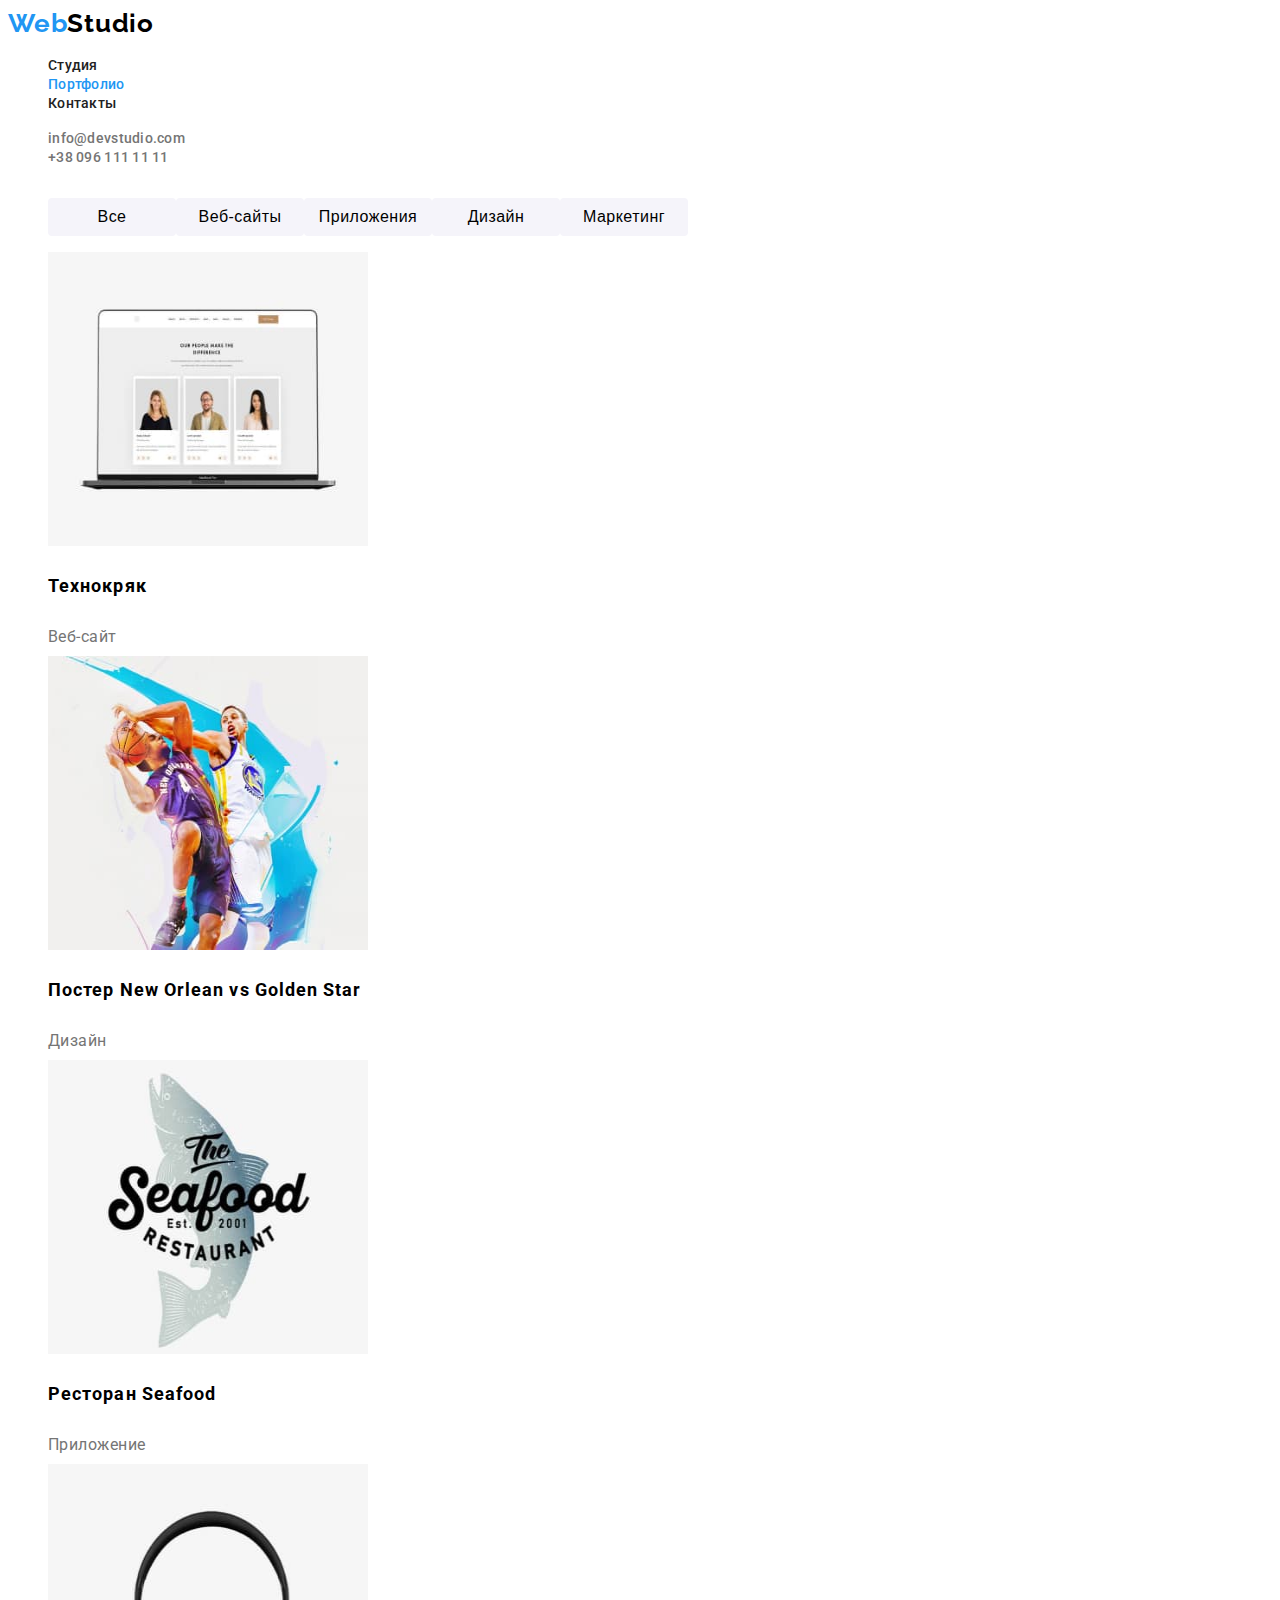
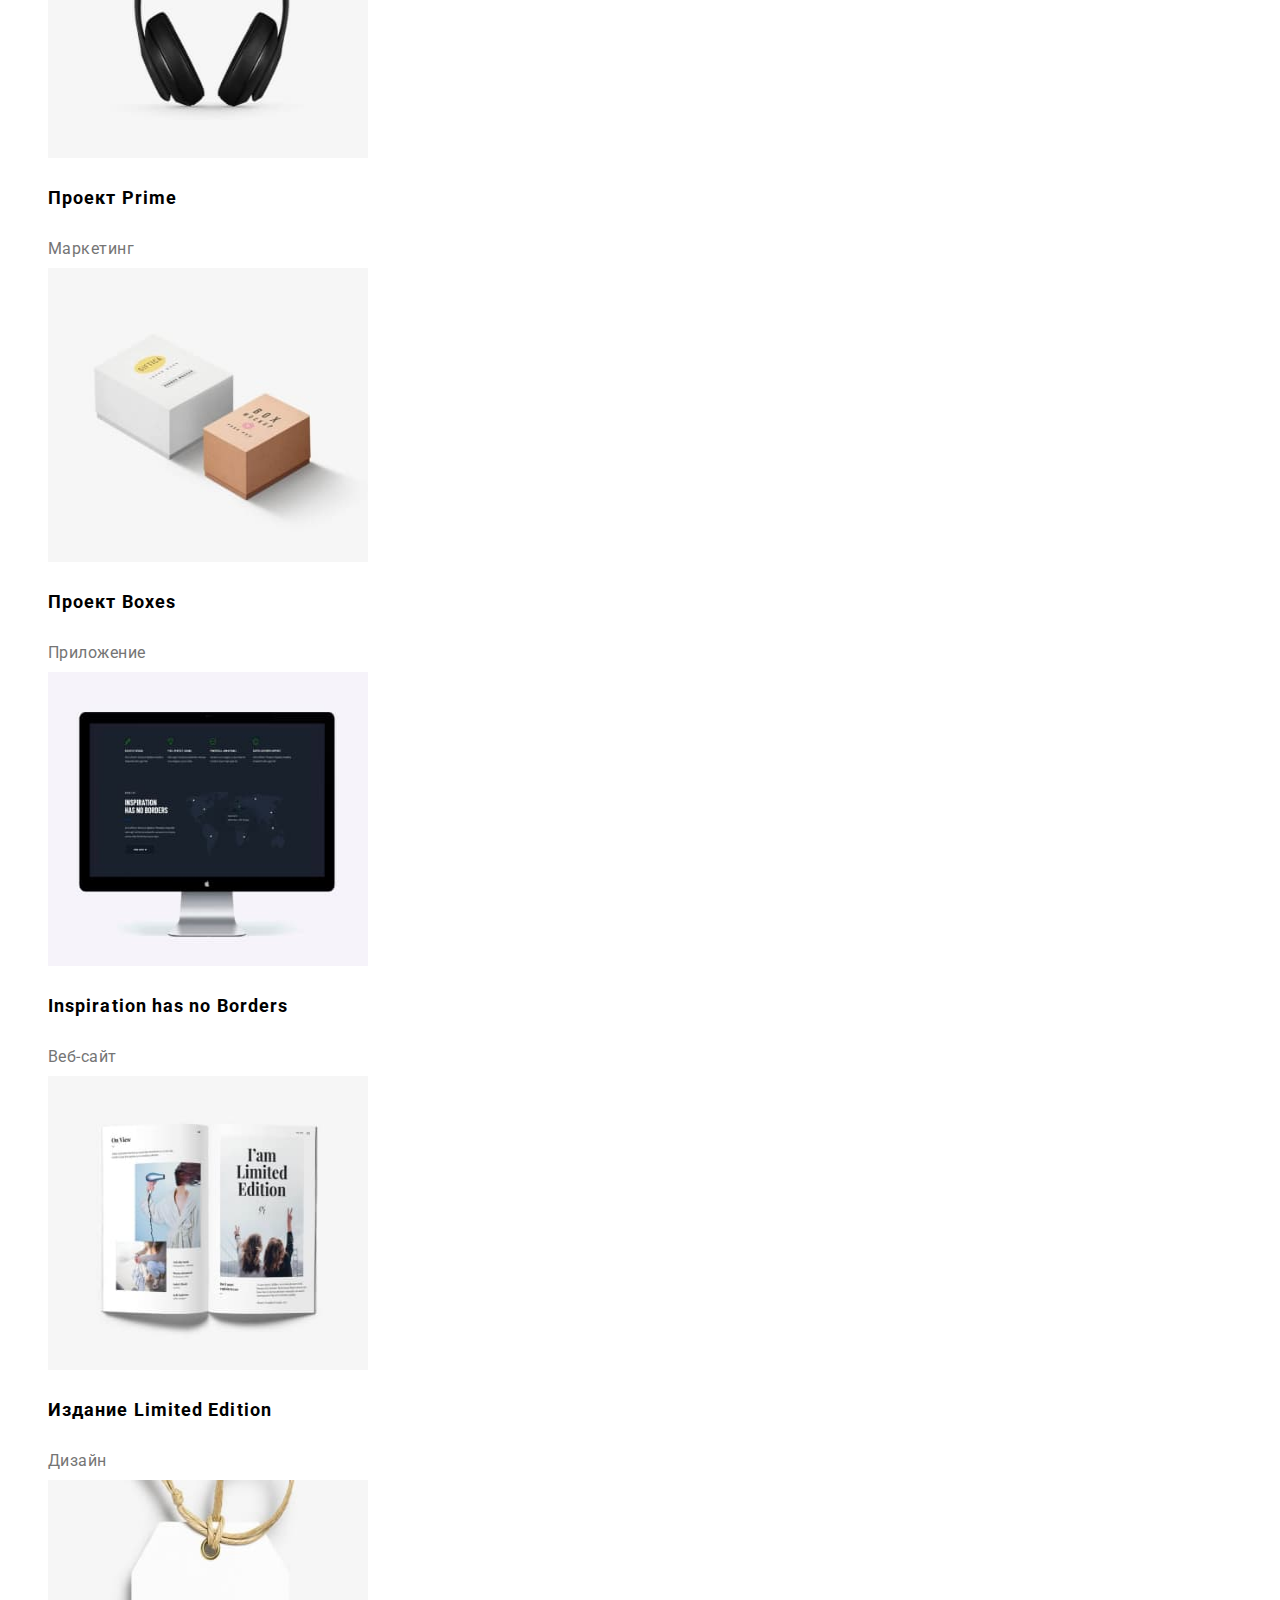
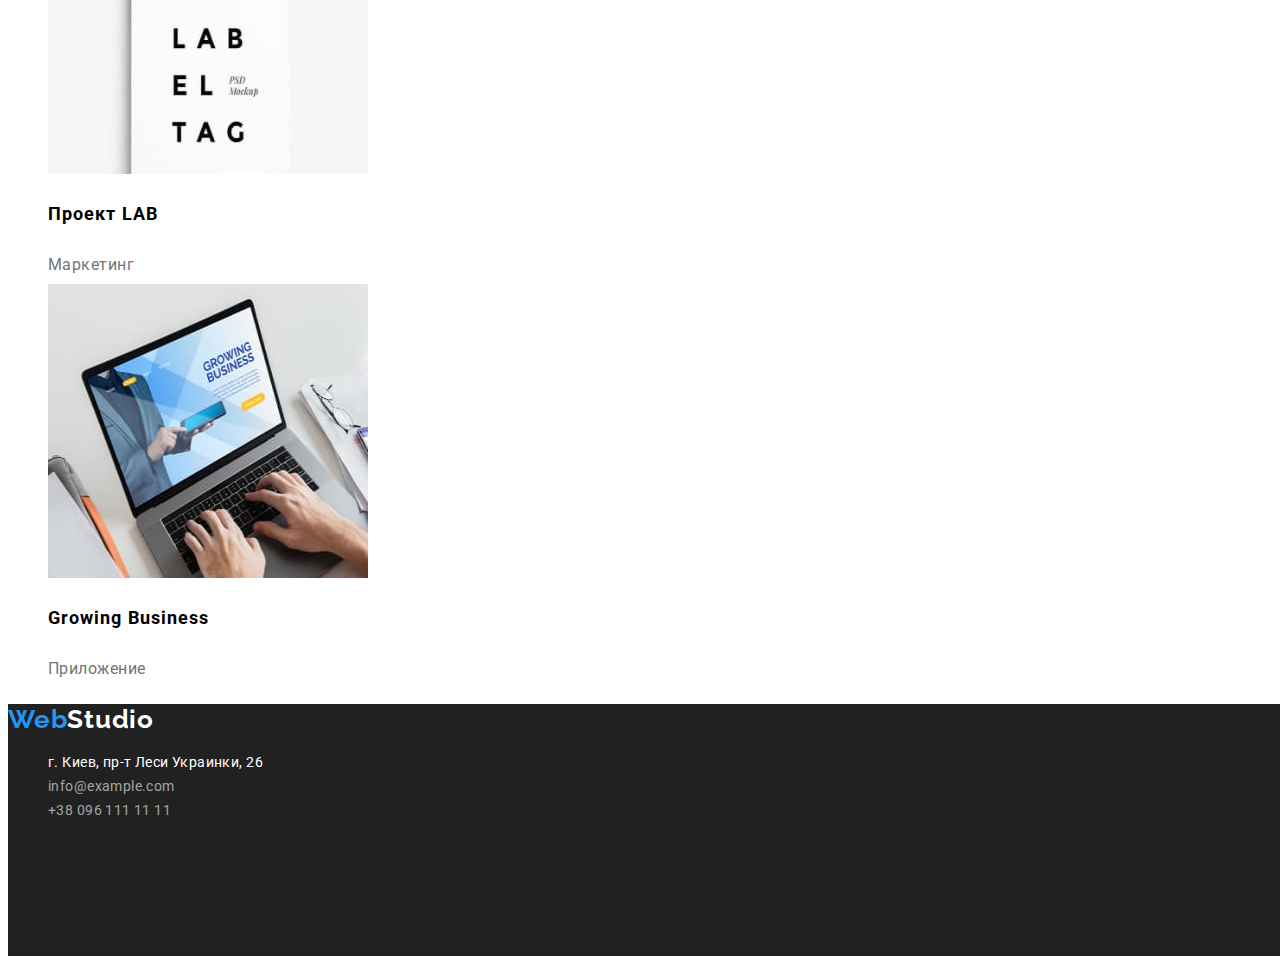
==== portfolio.html @ 4c4f1036 "End" ====
<!DOCTYPE html>
<html lang="ru">
<head>
    <meta charset="UTF-8">
    <meta http-equiv="X-UA-Compatible" content="IE=edge">
    <meta name="viewport" content="width=device-width, initial-scale=1.0">
    <title>Портфолио</title>
    <link rel="preconnect" href="https://fonts.googleapis.com">
    <link rel="preconnect" href="https://fonts.gstatic.com" crossorigin>
    <link href="https://fonts.googleapis.com/css2?family=Raleway:wght@700&family=Roboto:wght@400;500;700;900&display=swap"
        rel="stylesheet">
        <link rel="stylesheet" href="./css/styles.css">
</head>
<body>
<header class="head">
    <nav class="menu">
        <a class="logo link" href="./index.html" lang="en">Web<span class="logo-tone">Studio</span></a>
        <ul class="list">
            <li><a class="menu-link link" href="./index.html">Студия</a></li>
            <li><a class="menu-link link menu-link-active" href="./portfolio.html" rel="noopener noreferrer nofollower">Портфолио</a>
            </li>
            <li><a class="menu-link link" href="#contacts">Контакты</a></li>
        </ul>
    </nav>
    <ul class="list">
        <li><a class="menu-contact link" href="mailto:info@devstudio.com" lang="en">info@devstudio.com</a></li>
        <li><a class="menu-contact link" href="tel:+380961111111">+38 096 111 11 11</a></li>
    </ul>
</header>
    <main>
<section class="sorting">
<h1 class="sorting-title">Портфолио</h1>
<ul class="list sorting-list">
    <li>
        <button class="sorting-btn" type="button">Все</button>
    </li>
    <li>
        <button class="sorting-btn" type="button">Веб-сайты</button>
    </li>
    <li>
        <button class="sorting-btn" type="button">Приложения</button>
    </li>
    <li>
        <button class="sorting-btn" type="button">Дизайн</button>
    </li>
    <li>
        <button class="sorting-btn" type="button">Маркетинг</button>
    </li>
</ul>
</section>
<section>
<ul class="list">
    <li>
        <div class="portfolio-box">
            <img src="./images/portfolio/technoquack.jpg" alt="Илюстрация Технокряк" width="320" height="294">
            <h3 class="portfolio-name">Технокряк</h3>
            <p class="portfolio-type">Веб-сайт</p>
        </div>
    </li>
    <li>
        <div class="portfolio-box">
            <img src="./images/portfolio/novsgs.jpg" alt="Илюстрация постера" width="320" height="294">
            <h3 class="portfolio-name">Постер <span lang="en">New Orlean vs Golden Star</span></h3>
            <p class="portfolio-type">Дизайн</p>
        </div>
    </li>
    <li>
        <div class="portfolio-box">
            <img src="./images/portfolio/seafood.jpg" alt="Илюстрация эмблемы ресторана" width="320" height="294">
            <h3 class="portfolio-name">Ресторан <span lang="en">Seafood</span></h3>
            <p class="portfolio-type">Приложение</p>
        </div>
    </li>
    <li>
        <div class="portfolio-box">
            <img src="./images/portfolio/prime.jpg" alt="Илюстрация проекта" width="320" height="294">
            <h3 class="portfolio-name">Проект <span lang="en">Prime</span></h3>
            <p class="portfolio-type">Маркетинг</p>
        </div>
    </li>
    <li>
        <div class="portfolio-box">
            <img src="./images/portfolio/boxes.jpg" alt="Илюстрация проекта" width="320" height="294">
            <h3 class="portfolio-name">Проект <span lang="en">Boxes</span></h3>
            <p class="portfolio-type">Приложение</p>
        </div>
    </li>
    <li>
        <div class="portfolio-box">
            <img src="./images/portfolio/inspiration-has-no-borders.jpg" alt="Илюстрация веб-сайта" width="320" height="294">
            <h3 class="portfolio-name" lang="en">Inspiration has no Borders</h3>
            <p class="portfolio-type">Веб-сайт</p>
        </div>
    </li>
    <li>
        <div class="portfolio-box">
            <img src="./images/portfolio/limited-edition.jpg" alt="Илюстрация книги" width="320" height="294">
            <h3 class="portfolio-name">Издание <span lang="en">Limited Edition</span></h3>
            <p class="portfolio-type">Дизайн</p>
        </div>
    </li>
    <li>
        <div class="portfolio-box">
            <img src="./images/portfolio/lab.jpg" alt="Илюстрация проекта" width="320" height="294">
            <h3 class="portfolio-name">Проект <span lang="en">LAB</span></h3>
            <p class="portfolio-type">Маркетинг</p>
        </div>
    </li>
    <li>
        <div class="portfolio-box">
            <img src="./images/portfolio/growing-business.jpg" alt="Илюстрация приложения" width="320" height="294">
            <h3  class="portfolio-name" lang="en">Growing Business</h3>
            <p class="portfolio-type">Приложение</p>
        </div>
    </li>
   </ul>
</section>
    </main>
    <footer id="contacts">
        <div class="address">
            <a class="logo link" href="./index.html" lang="en">Web<span class="address-tone">Studio</span></a>
            <address>
                <ul class="list">
                    <li><a class="address-map link" href="https://goo.gl/maps/GMAgVofMBHTWsyfq6" target="_blank"
                            rel="noopener noreferrer nofollower">г. Киев, пр-т Леси Украинки, 26</a></li>
                    <li><a class="address-contact link" href="mailto:info@example.com" lang="en">info@example.com</a></li>
                    <li><a class="address-contact link" href="tel:+380961111111">+38 096 111 11 11</a></li>
                </ul>
            </address>
        </div>
    </footer>
</body>
</html>
---- css/styles.css ----
:root {
    --primary-font-family: 'Roboto', sans-serif;
    --logo-font-family:'Raleway', sans-serif;
    --primary-text-color: #212121;
    --secondary-text-color: #757575;
}
body {
    font-family: var(--primary-font-family);
}

/* components */
.link {
    text-decoration: none;
}
.list {
    list-style: none;
}
.logo {
    font-family: var(--logo-font-family);
    font-weight: 700;
    font-size: 26px;
    line-height: 1.19;
    letter-spacing: 0.03em;
    color: #2196F3;
}

/* /components */

/* header*/
.logo-tone {
    color: #000000;
}
.menu-contact {
    font-weight: 500;
    font-size: 14px;
    line-height: 1.14;
    letter-spacing: 0.02em;
    color: var(--secondary-text-color);
}

.menu-contact:hover,
.menu-contact:focus {
    color: #2196F3;
}

.menu-link {
    font-weight: 500;
    font-size: 14px;
    line-height: 1.14;
    letter-spacing: 0.02em;
    color: var(--primary-text-color);
}

.menu-link:hover,
.menu-link:focus {
    color: #2196F3;
}
/* /header*/

/* hero */
.hero-img {
    width: 1600px;
    height: 600px;
    background-color: var(--primary-text-color);
    padding-top: 200px;
    text-align: center;
}
.hero-title-index {
    font-weight: 900;
    font-size: 44px;
    line-height: 1.36;
    letter-spacing: 0.06em;
    text-transform: uppercase;
    color: #fff;
}
.hero-button {
    font-weight: 700;
    font-size: 16px;
    line-height: 1.88;
    align-items: center;
    letter-spacing: 0.06em;
    cursor: pointer;
    border-radius: 4px;
    width: 200px;
    height: 50px;
    background: #2196F3;
    color: #fff;
}
.hero-button:hover,
.hero-button:focus {
    background: #188CE8;
}
/* /hero */

/* advantage */
.advantage-title {
    font-size: 0;
}
.advantage-list {
    display: flex;
}
.advantage-item {
    color: var(--primary-text-color);
    font-weight: 700;
    font-size: 14px;
    line-height: 1.14;
    letter-spacing: 0.03em;
    text-transform: uppercase;
}
.advantage-description {
    font-weight: 400;
    font-size: 14px;
    line-height: 1.71;
    letter-spacing: 0.03em;
}
/* /advantage*/

 /* work */
.work-list {
    display: flex;
}
.work-title {
    font-weight: 700;
    font-size: 36px;
    line-height: 1.17;
    text-align: center;
    letter-spacing: 0.03em;
}
 /* /work */
/* team */
.team-fone {
    width: 1600px;
    height: 648px;
    background: #F5F4FA;
}
.team-list {
    display: flex;
}
.team-title {
    font-weight: 700;
    font-size: 36px;
    line-height: 1.17;
    text-align: center;
    letter-spacing: 0.03em;
}
.team-name {
    font-weight: 500;
    font-size: 16px;
    line-height: 1.19;
    text-align: center;
    letter-spacing: 0.03em;
}
.team-prof {
    font-weight: 400;
    font-size: 16px;
    line-height: 1.19;
    text-align: center;
    letter-spacing: 0.03em;
    color: var(--secondary-text-color);
}
/* /team*/

/* footer */
.address {
    width: 1600px;
    height: 252px;
    background-color: var(--primary-text-color);
}
.address-tone {
    color: #fff;
}
.address-map {
    font-style: normal;
    font-weight: 400;
    font-size: 14px;
    line-height: 1.71;
    letter-spacing: 0.03em;
    color: #fff;
}
.address-contact {
    font-style: normal;
    font-weight: 400;
    font-size: 14px;
    line-height: 1.71;
    letter-spacing: 0.03em;
    color: rgba(255, 255, 255, 0.6);
}
/* /fooeter */

/* portfolio */
.menu-link-active {
    color: #2196F3;
}
.sorting-title {
    font-size: 0;
}
.sorting-list {
    display: flex;
}
.sorting-btn {
    width: 128px;
    height: 38px;
    background: #F5F4FA;
    border-radius: 4px;
    cursor: pointer;
    font-weight: 500;
    font-size: 16px;
    line-height: 1.62;
    text-align: center;
    letter-spacing: 0.03em;
    border: none;
}
.sorting-btn:hover,
.sorting-btn:focus {
    background: #2196F3;
    color: #fff;
    box-shadow: 0px 3px 1px rgba(0, 0, 0, 0.1),
    0px 1px 2px rgba(0, 0, 0, 0.08),
    0px 2px 2px rgba(0, 0, 0, 0.12);
}
.portfolio-box {
    width: 370px;
    height: 404px;
}
.portfolio-name {
    font-weight: 700;
    font-size: 18px;
    line-height: 2;
    letter-spacing: 0.06em;
}
.portfolio-type {
    font-weight: 400;
    font-size: 16px;
    line-height: 1.88;
    letter-spacing: 0.03em;
    color: var(--secondary-text-color);
}
/* /portfolio */
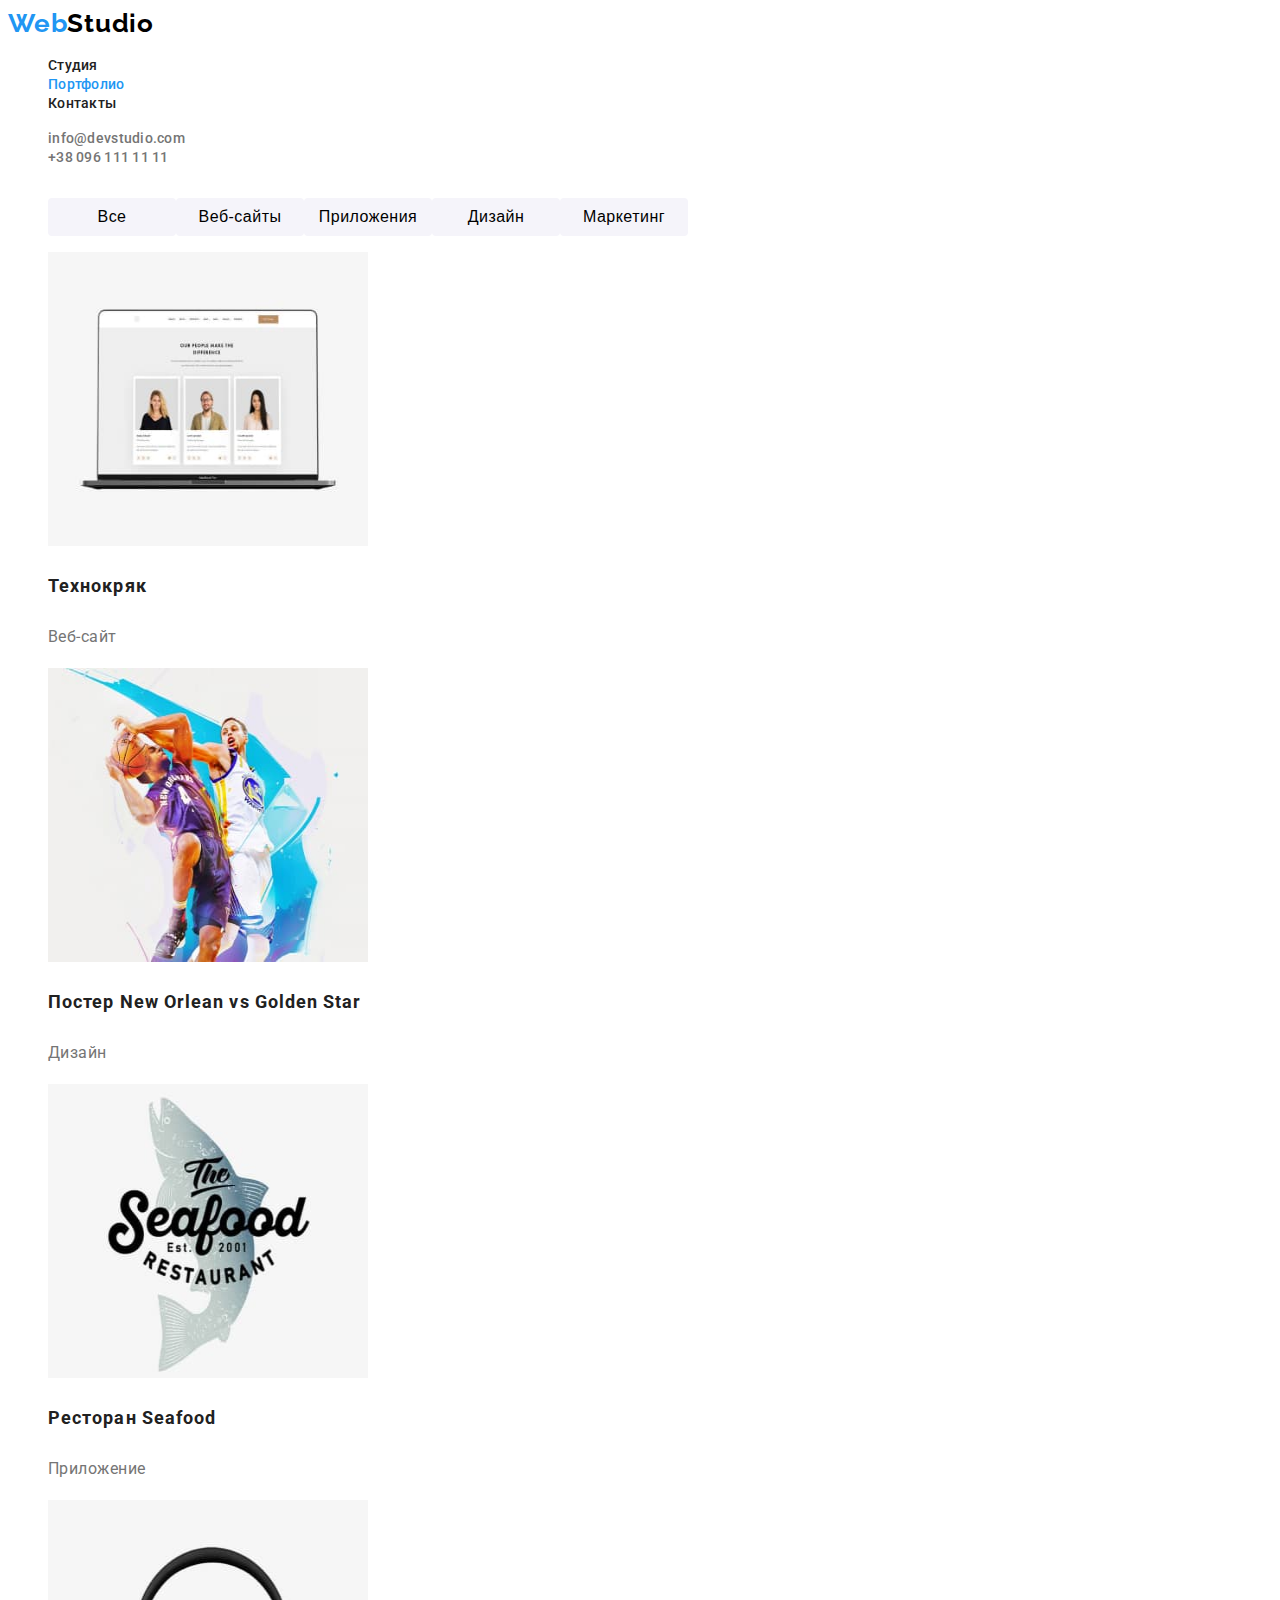
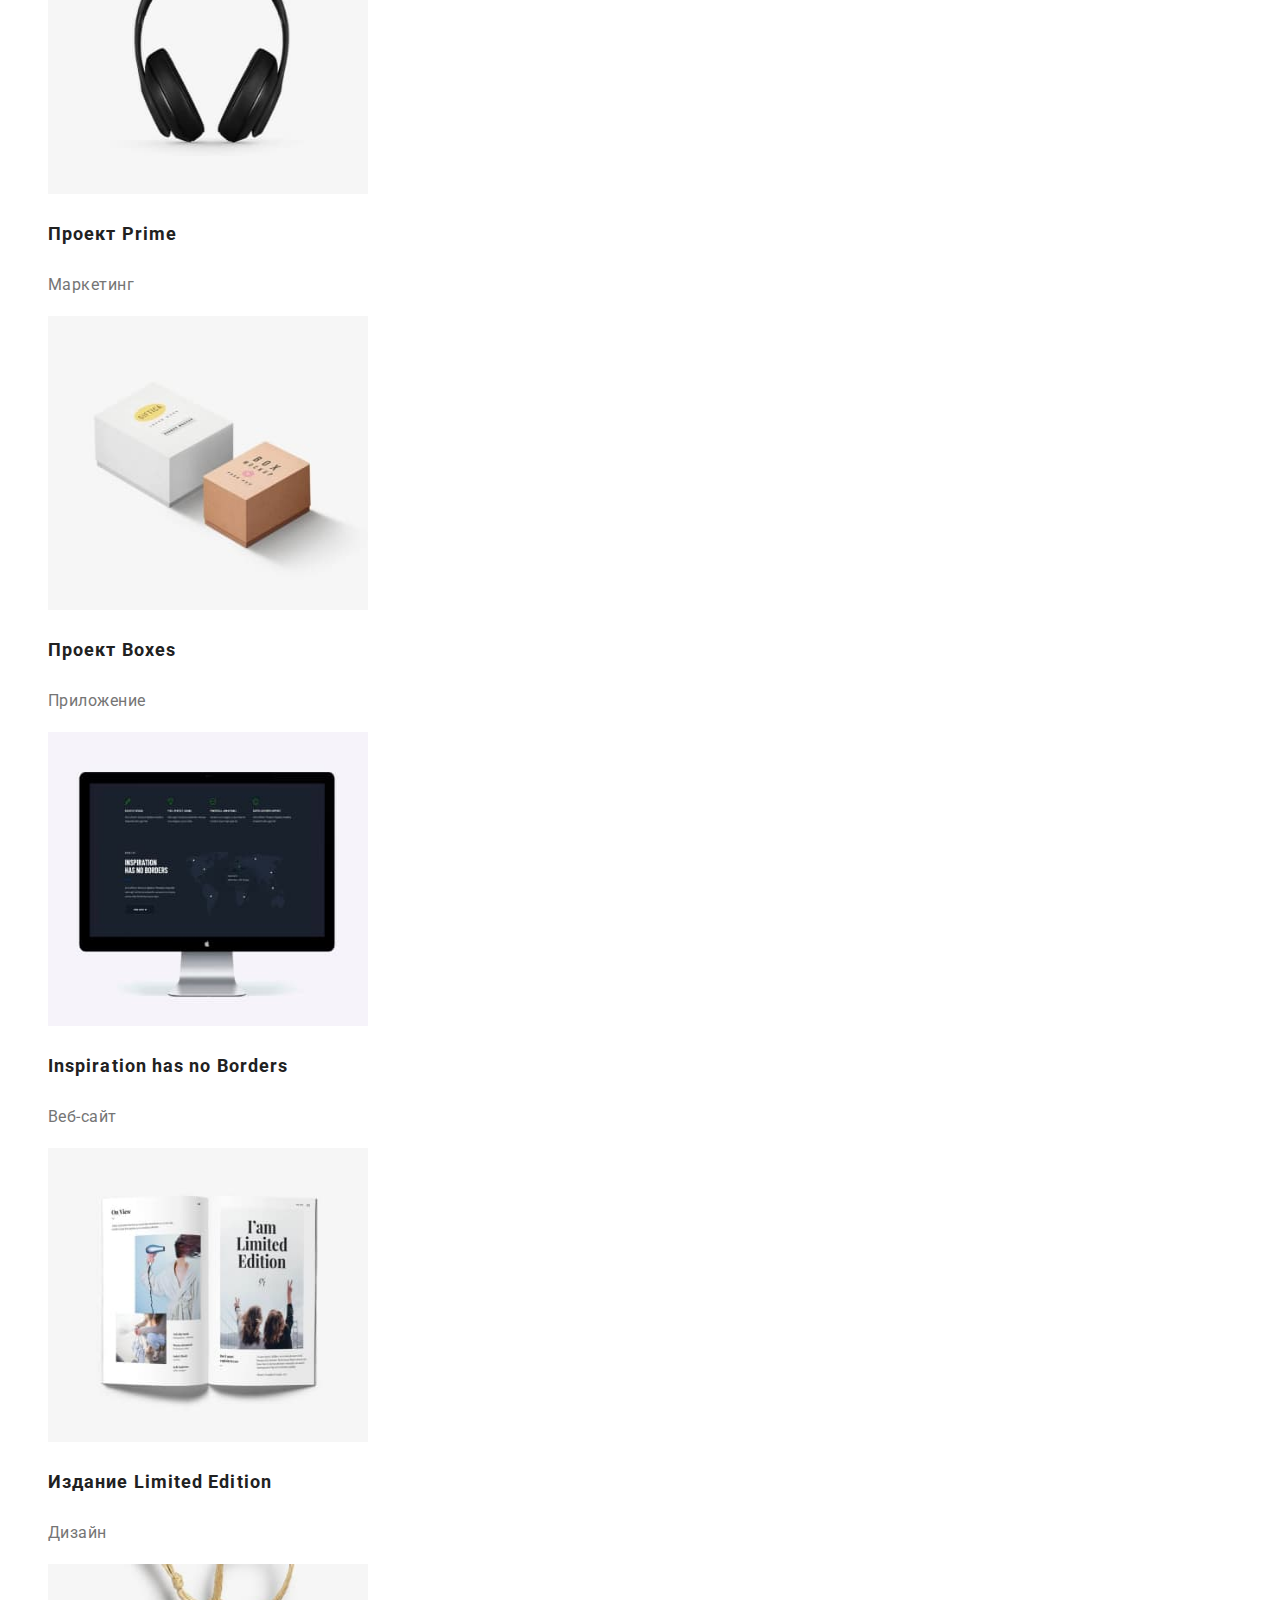
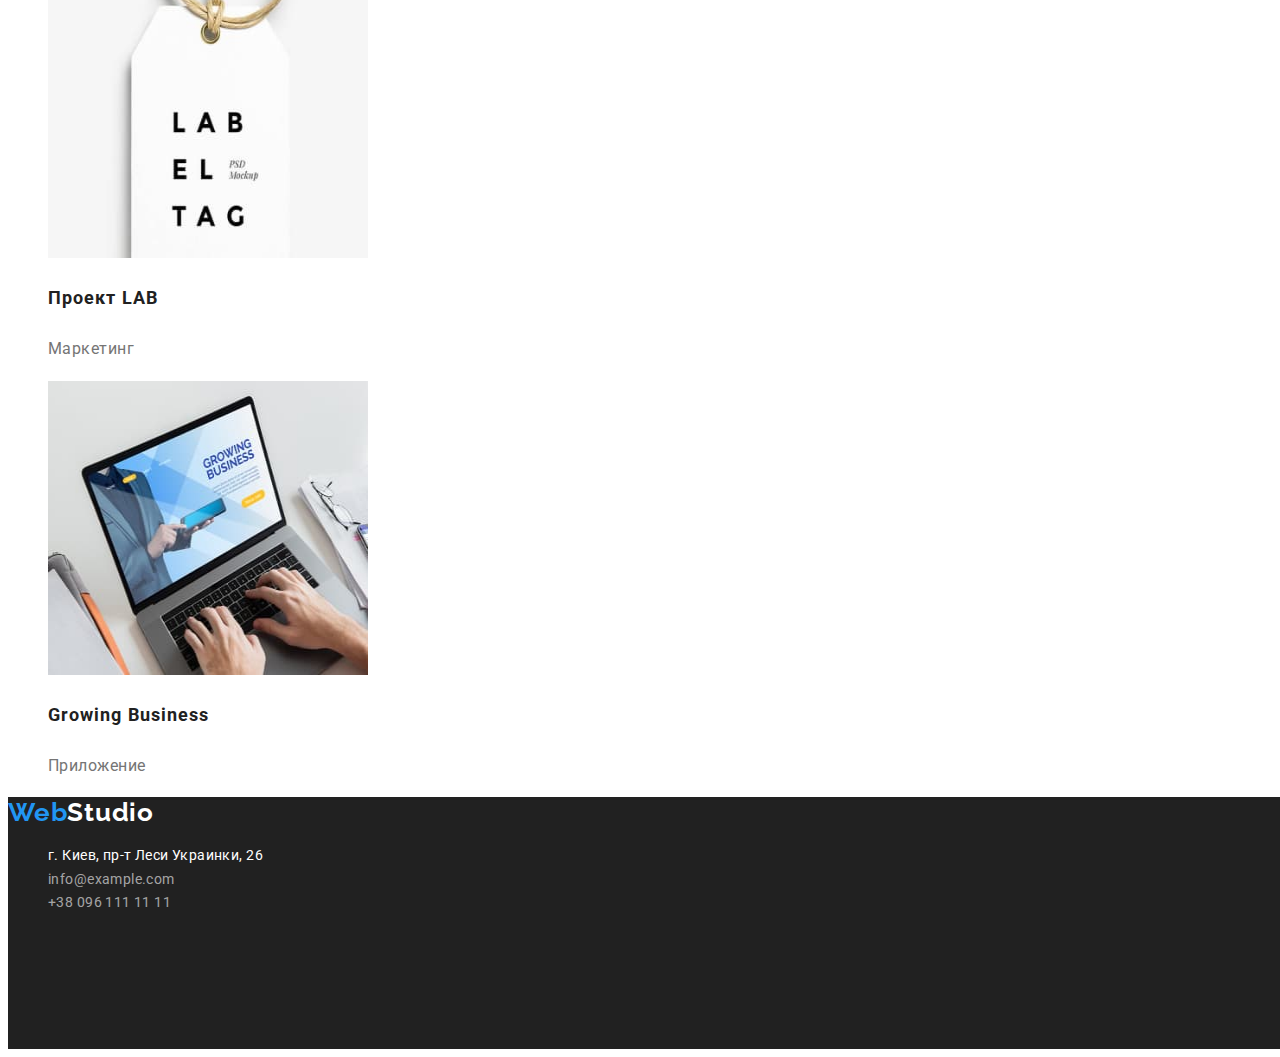
==== commit 95ba1f39: "bugs fixed" ====
--- a/portfolio.html
+++ b/portfolio.html
@@ -16,8 +16,8 @@
     <nav class="menu">
         <a class="logo link" href="./index.html" lang="en">Web<span class="logo-tone">Studio</span></a>
         <ul class="list">
-            <li><a class="menu-link link" href="./index.html">Студия</a></li>
-            <li><a class="menu-link link menu-link-active" href="./portfolio.html" rel="noopener noreferrer nofollower">Портфолио</a>
+            <li><a class="menu-link link" href="./index.html" rel="noopener noreferrer nofollower">Студия</a></li>
+            <li><a class="menu-link link menu-link-active" href="#">Портфолио</a>
             </li>
             <li><a class="menu-link link" href="#contacts">Контакты</a></li>
         </ul>
@@ -47,71 +47,69 @@
         <button class="sorting-btn" type="button">Маркетинг</button>
     </li>
 </ul>
-</section>
-<section>
 <ul class="list">
     <li>
-        <div class="portfolio-box">
+        <a class="portfolio-box link" href="#">
             <img src="./images/portfolio/technoquack.jpg" alt="Илюстрация Технокряк" width="320" height="294">
             <h3 class="portfolio-name">Технокряк</h3>
             <p class="portfolio-type">Веб-сайт</p>
-        </div>
+        </a>
     </li>
     <li>
-        <div class="portfolio-box">
+        <a class="portfolio-box link" href="#">
             <img src="./images/portfolio/novsgs.jpg" alt="Илюстрация постера" width="320" height="294">
             <h3 class="portfolio-name">Постер <span lang="en">New Orlean vs Golden Star</span></h3>
             <p class="portfolio-type">Дизайн</p>
-        </div>
+        </a>
     </li>
     <li>
-        <div class="portfolio-box">
+        <a class="portfolio-box link" href="#">
             <img src="./images/portfolio/seafood.jpg" alt="Илюстрация эмблемы ресторана" width="320" height="294">
             <h3 class="portfolio-name">Ресторан <span lang="en">Seafood</span></h3>
             <p class="portfolio-type">Приложение</p>
-        </div>
+        </a>
     </li>
     <li>
-        <div class="portfolio-box">
+        <a class="portfolio-box link" href="#">
             <img src="./images/portfolio/prime.jpg" alt="Илюстрация проекта" width="320" height="294">
             <h3 class="portfolio-name">Проект <span lang="en">Prime</span></h3>
             <p class="portfolio-type">Маркетинг</p>
-        </div>
+        </a>
     </li>
     <li>
-        <div class="portfolio-box">
+        <a class="portfolio-box link" href="#">
             <img src="./images/portfolio/boxes.jpg" alt="Илюстрация проекта" width="320" height="294">
             <h3 class="portfolio-name">Проект <span lang="en">Boxes</span></h3>
             <p class="portfolio-type">Приложение</p>
-        </div>
+        </a>
     </li>
     <li>
-        <div class="portfolio-box">
+        <a class="portfolio-box link" href="#">
             <img src="./images/portfolio/inspiration-has-no-borders.jpg" alt="Илюстрация веб-сайта" width="320" height="294">
             <h3 class="portfolio-name" lang="en">Inspiration has no Borders</h3>
             <p class="portfolio-type">Веб-сайт</p>
-        </div>
+        </a>
     </li>
     <li>
-        <div class="portfolio-box">
+        <a class="portfolio-box link" href="#">
             <img src="./images/portfolio/limited-edition.jpg" alt="Илюстрация книги" width="320" height="294">
             <h3 class="portfolio-name">Издание <span lang="en">Limited Edition</span></h3>
             <p class="portfolio-type">Дизайн</p>
-        </div>
+        </a>
     </li>
     <li>
-        <div class="portfolio-box">
+        <a class="portfolio-box link" href="#">
             <img src="./images/portfolio/lab.jpg" alt="Илюстрация проекта" width="320" height="294">
             <h3 class="portfolio-name">Проект <span lang="en">LAB</span></h3>
             <p class="portfolio-type">Маркетинг</p>
-        </div>
+        </a>
     </li>
     <li>
-        <div class="portfolio-box">
+        <a class="portfolio-box link" href="#">
             <img src="./images/portfolio/growing-business.jpg" alt="Илюстрация приложения" width="320" height="294">
             <h3  class="portfolio-name" lang="en">Growing Business</h3>
             <p class="portfolio-type">Приложение</p>
-        </div>
+        </a>
     </li>
    </ul>
 </section>
--- a/css/styles.css
+++ b/css/styles.css
@@ -112,6 +112,7 @@
     font-size: 14px;
     line-height: 1.71;
     letter-spacing: 0.03em;
+    color: var(--secondary-text-color);
 }
 /* /advantage*/
 
@@ -227,6 +228,7 @@
     font-size: 18px;
     line-height: 2;
     letter-spacing: 0.06em;
+    color: var(--primary-text-color);
 }
 .portfolio-type {
     font-weight: 400;
